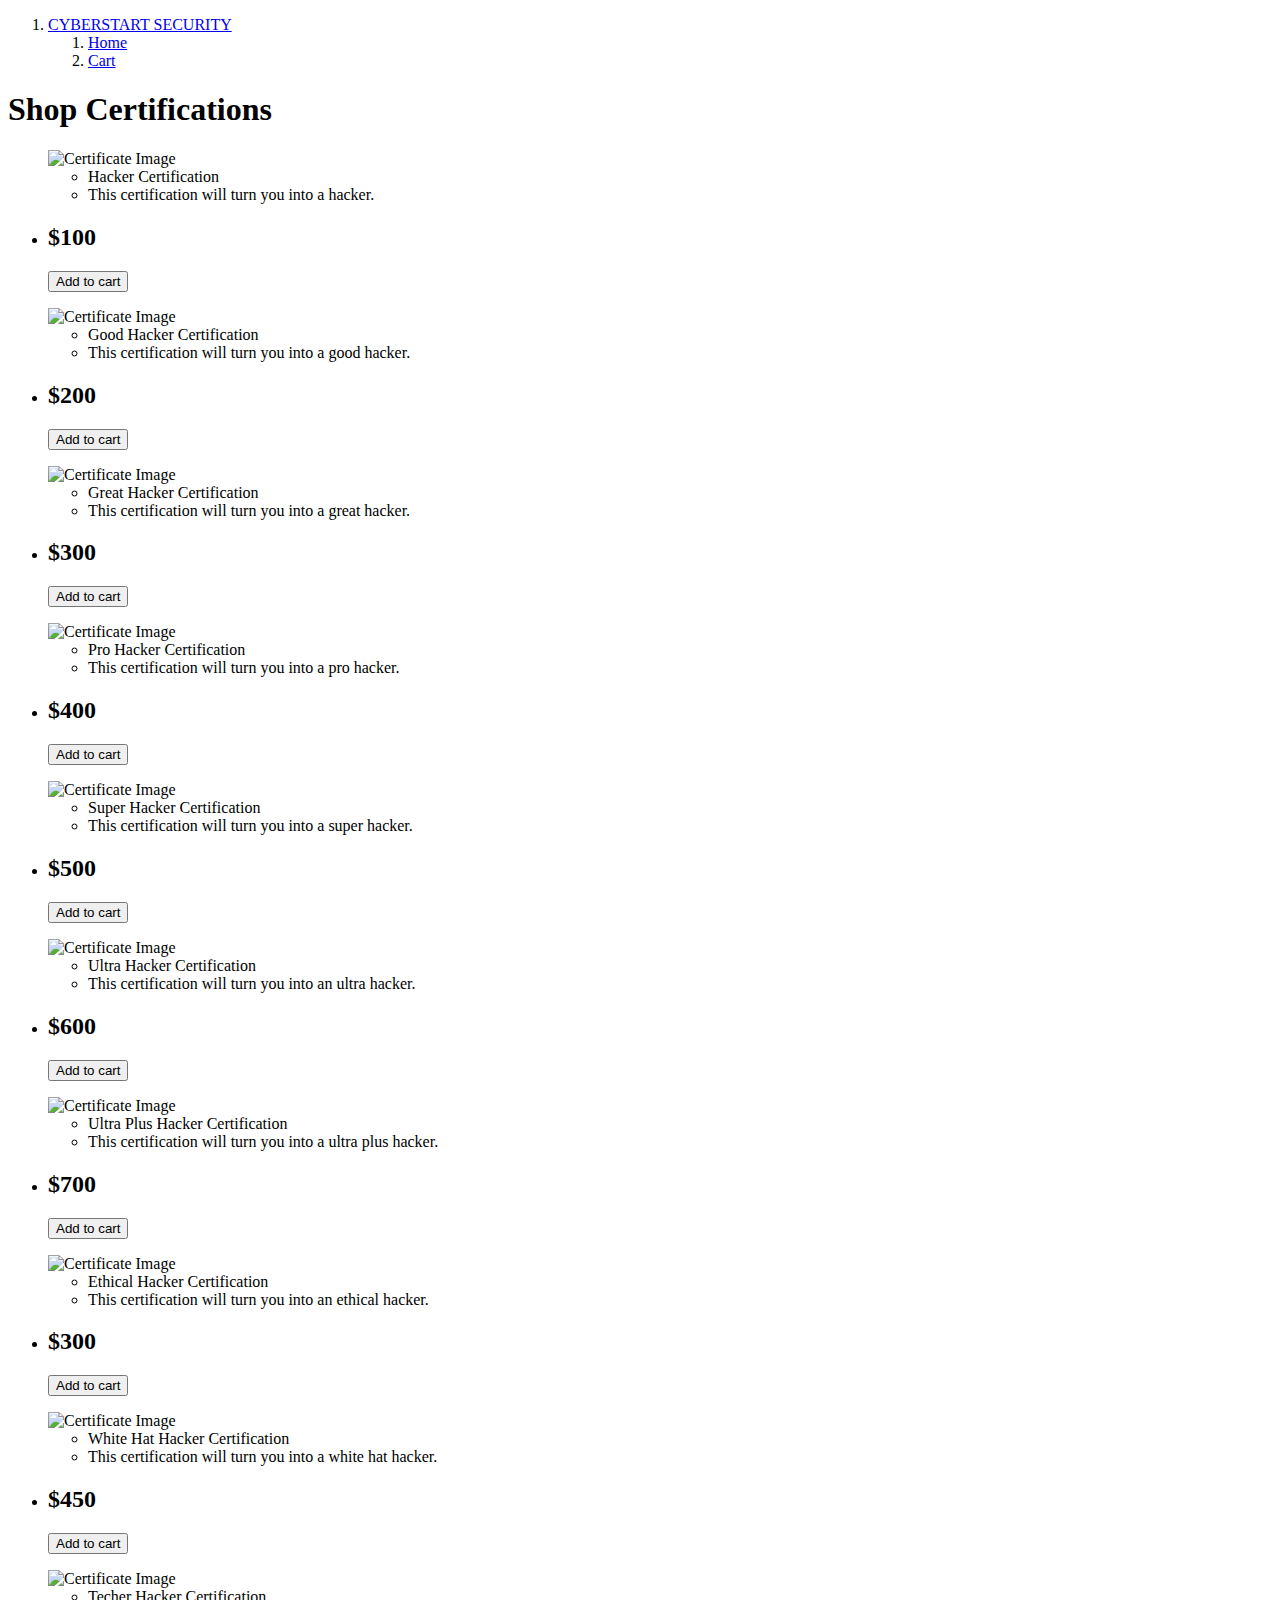
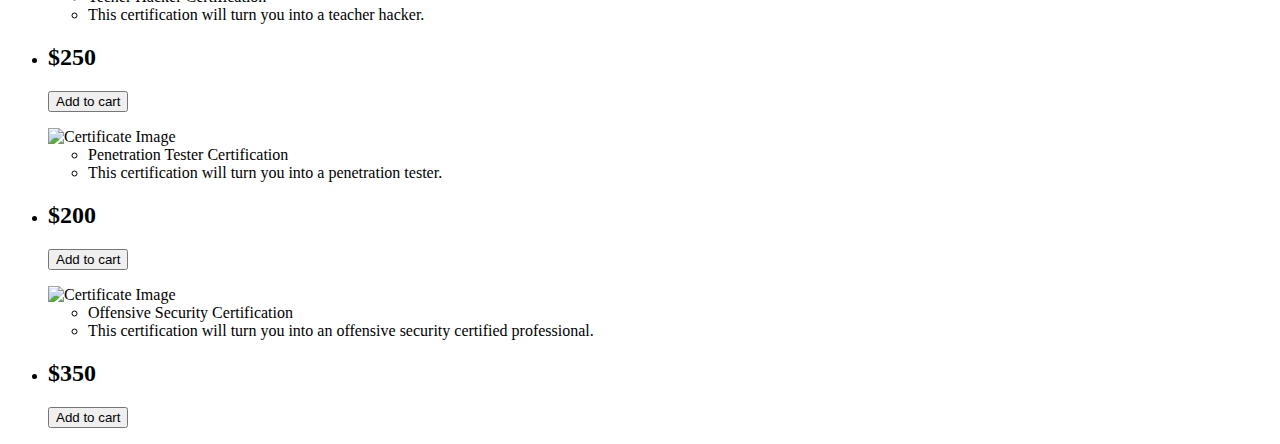
==== index.html @ ccdd354e "Add HTML for product list" ====
<!DOCTYPE html>
<html lang="en">
<head>
  <meta charset="utf-8" />
  <meta name="viewport" content="width=device-width,initial-scale=1.0,shrink-to-fit=no" />
  <link rel="preconnect" href="https://fonts.googleapis.com" />
  <link rel="preconnect" href="https://fonts.gstatic.com" crossorigin />
  <link href="https://fonts.googleapis.com/css2?family=DM+Serif+Display&family=Nunito&display=swap" rel="stylesheet">
  <link rel="stylesheet" href="./assets/css/screen.css" />
  <title>Cybersecurity StartUp</title>
</head>
<body>
  <header>
    <nav>
      <ol>
        <li id="company">
          <a href="./">CYBERSTART SECURITY</a>
        </li>
        <ol id="pages">
          <li>
            <a href="./">Home</a>
          </li>
          <li>
            <a href="./cart/">Cart</a>
          </li>
        </ol>
      </ol>
    </nav>
  </header>
  <main id="homescreen">
    <section>
      <header>
         <h1>Shop Certifications</h1>
      </header>
      <ul class = "products">
         <img class = "product-image" src = "assets/img/trophy.png" alt = "Certificate Image">
         <ul class = "product-detail">
            <li class = "product-title">
               Hacker Certification
            </li>
            <li class = "product-description">
               This certification will turn you into a hacker.
            </li>
         </ul>
         <li class = "product-misc">
            <h2 class ="product-price"> $100 </h2>
            <input type="button" class="add-to-cart" value="Add to cart" />
        </li>
      </ul>
      <ul class = "products">
         <img class = "product-image" src = "assets/img/trophy.png" alt = "Certificate Image">
         <ul class = "product-detail">
            <li class = "product-title">
               Good Hacker Certification
            </li>
            <li class = "product-description">
               This certification will turn you into a good hacker.
            </li>
         </ul>
         <li class = "product-misc">
            <h2 class ="product-price"> $200 </h2>
            <input type="button" class="add-to-cart" value="Add to cart" />
        </li>
      </ul>
      <ul class = "products">
         <img class = "product-image" src = "assets/img/trophy.png" alt = "Certificate Image">
         <ul class = "product-detail">
            <li class = "product-title">
               Great Hacker Certification
            </li>
            <li class = "product-description">
               This certification will turn you into a great hacker.
            </li>
         </ul>
         <li class = "product-misc">
            <h2 class ="product-price"> $300 </h2>
            <input type="button" class="add-to-cart" value="Add to cart" />
        </li>
      </ul>     
      <ul class = "products">
         <img class = "product-image" src = "assets/img/trophy.png" alt = "Certificate Image">
         <ul class = "product-detail">
            <li class = "product-title">
               Pro Hacker Certification
            </li>
            <li class = "product-description">
               This certification will turn you into a pro hacker.
            </li>
         </ul>
         <li class = "product-misc">
            <h2 class ="product-price"> $400 </h2>
            <input type="button" class="add-to-cart" value="Add to cart" />
        </li>
      </ul>     
      <ul class = "products">
         <img class = "product-image" src = "assets/img/trophy.png" alt = "Certificate Image">
         <ul class = "product-detail">
            <li class = "product-title">
               Super Hacker Certification
            </li>
            <li class = "product-description">
               This certification will turn you into a super hacker.
            </li>
         </ul>
         <li class = "product-misc">
            <h2 class ="product-price"> $500 </h2>
            <input type="button" class="add-to-cart" value="Add to cart" />
        </li>
      </ul>    
      <ul class = "products">
         <img class = "product-image" src = "assets/img/trophy.png" alt = "Certificate Image">
         <ul class = "product-detail">
            <li class = "product-title">
               Ultra Hacker Certification
            </li>
            <li class = "product-description">
               This certification will turn you into an ultra hacker.
            </li>
         </ul>
         <li class = "product-misc">
            <h2 class ="product-price"> $600 </h2>
            <input type="button" class="add-to-cart" value="Add to cart" />
        </li>
      </ul>      
      <ul class = "products">
         <img class = "product-image" src = "assets/img/trophy.png" alt = "Certificate Image">
         <ul class = "product-detail">
            <li class = "product-title">
               Ultra Plus Hacker Certification
            </li>
            <li class = "product-description">
               This certification will turn you into a ultra plus hacker.
            </li>
         </ul>
         <li class = "product-misc">
            <h2 class ="product-price"> $700 </h2>
            <input type="button" class="add-to-cart" value="Add to cart" />
        </li>
      </ul>
      <ul class = "products">
         <img class = "product-image" src = "assets/img/trophy.png" alt = "Certificate Image">
         <ul class = "product-detail">
            <li class = "product-title">
               Ethical Hacker Certification
            </li>
            <li class = "product-description">
               This certification will turn you into an ethical hacker.
            </li>
         </ul>
         <li class = "product-misc">
            <h2 class ="product-price"> $300 </h2>
            <input type="button" class="add-to-cart" value="Add to cart" />
        </li>
      </ul>
      <ul class = "products">
         <img class = "product-image" src = "assets/img/trophy.png" alt = "Certificate Image">
         <ul class = "product-detail">
            <li class = "product-title">
               White Hat Hacker Certification
            </li>
            <li class = "product-description">
               This certification will turn you into a white hat hacker.
            </li>
         </ul>
         <li class = "product-misc">
            <h2 class ="product-price"> $450 </h2>
            <input type="button" class="add-to-cart" value="Add to cart" />
        </li>
      </ul>
      <ul class = "products">
         <img class = "product-image" src = "assets/img/trophy.png" alt = "Certificate Image">
         <ul class = "product-detail">
            <li class = "product-title">
               Techer Hacker Certification
            </li>
            <li class = "product-description">
               This certification will turn you into a teacher hacker.
            </li>
         </ul>
         <li class = "product-misc">
            <h2 class ="product-price"> $250 </h2>
            <input type="button" class="add-to-cart" value="Add to cart" />
        </li>
      </ul>
      <ul class = "products">
         <img class = "product-image" src = "assets/img/trophy.png" alt = "Certificate Image">
         <ul class = "product-detail">
            <li class = "product-title">
               Penetration Tester Certification
            </li>
            <li class = "product-description">
               This certification will turn you into a penetration tester.
            </li>
         </ul>
         <li class = "product-misc">
            <h2 class ="product-price"> $200 </h2>
            <input type="button" class="add-to-cart" value="Add to cart" />
        </li>
      </ul>
      <ul class = "products">
         <img class = "product-image" src = "assets/img/trophy.png" alt = "Certificate Image">
         <ul class = "product-detail">
            <li class = "product-title">
               Offensive Security Certification
            </li>
            <li class = "product-description">
               This certification will turn you into an offensive security certified professional.
            </li>
         </ul>
         <li class = "product-misc">
            <h2 class ="product-price"> $350 </h2>
            <input type="button" class="add-to-cart" value="Add to cart" />
        </li>
      </ul>
    </section>
  </main>
</body>
</html>
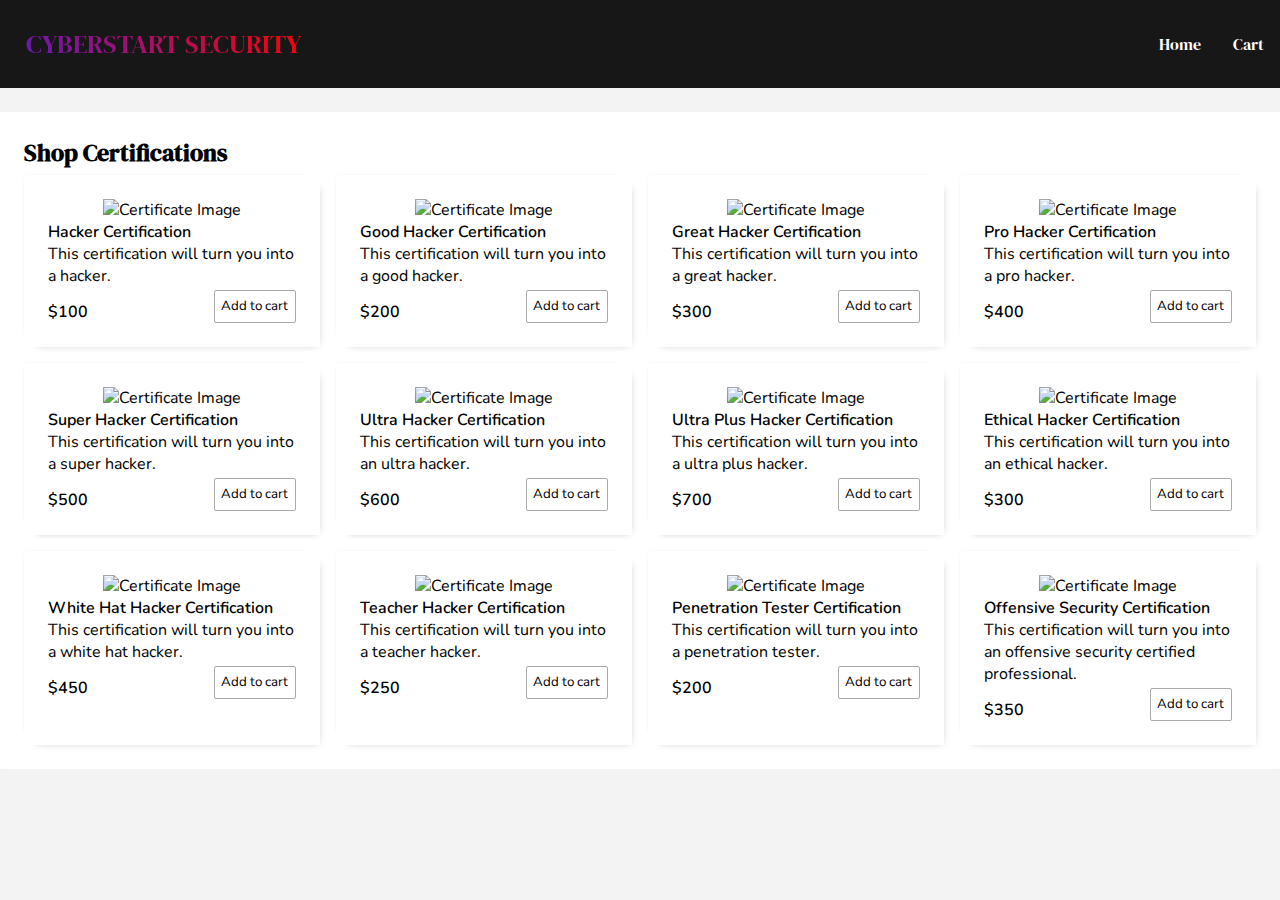
==== commit 4ef796ae: "Fix most HTML lint errors" ====
--- a/index.html
+++ b/index.html
@@ -5,7 +5,7 @@
   <meta name="viewport" content="width=device-width,initial-scale=1.0,shrink-to-fit=no" />
   <link rel="preconnect" href="https://fonts.googleapis.com" />
   <link rel="preconnect" href="https://fonts.gstatic.com" crossorigin />
-  <link href="https://fonts.googleapis.com/css2?family=DM+Serif+Display&family=Nunito&display=swap" rel="stylesheet">
+  <link href="https://fonts.googleapis.com/css2?family=DM+Serif+Display&family=Nunito&display=swap" rel="stylesheet" />
   <link rel="stylesheet" href="./assets/css/screen.css" />
   <title>Cybersecurity StartUp</title>
 </head>
@@ -28,191 +28,170 @@
     </nav>
   </header>
   <main id="homescreen">
-    <section>
+    <section id="certifications">
       <header>
-         <h1>Shop Certifications</h1>
+        <h1>Shop Certifications</h1>
       </header>
-      <ul class = "products">
-         <img class = "product-image" src = "assets/img/trophy.png" alt = "Certificate Image">
-         <ul class = "product-detail">
-            <li class = "product-title">
-               Hacker Certification
+      <ul id="product-list">
+        <li class="products">
+          <img class="product-image" src="assets/img/trophy.png" alt="Certificate Image" />
+          <ul class="product-detail">
+            <li class="product-title">Hacker Certification</li>
+            <li class="product-description">
+              This certification will turn you into a hacker.
             </li>
-            <li class = "product-description">
-               This certification will turn you into a hacker.
+            <li class="product-misc">
+              <h2 class="product-price"> $100 </h2>
+              <input type="button" class="add-to-cart" value="Add to cart" />
             </li>
-         </ul>
-         <li class = "product-misc">
-            <h2 class ="product-price"> $100 </h2>
-            <input type="button" class="add-to-cart" value="Add to cart" />
+          </ul>
         </li>
-      </ul>
-      <ul class = "products">
-         <img class = "product-image" src = "assets/img/trophy.png" alt = "Certificate Image">
-         <ul class = "product-detail">
-            <li class = "product-title">
-               Good Hacker Certification
+        <li class="products">
+          <img class="product-image" src="assets/img/trophy.png" alt="Certificate Image" />
+          <ul class="product-detail">
+            <li class="product-title">Good Hacker Certification</li>
+            <li class="product-description">
+              This certification will turn you into a good hacker.
             </li>
-            <li class = "product-description">
-               This certification will turn you into a good hacker.
+            <li class="product-misc">
+              <h2 class="product-price"> $200 </h2>
+              <input type="button" class="add-to-cart" value="Add to cart" />
             </li>
-         </ul>
-         <li class = "product-misc">
-            <h2 class ="product-price"> $200 </h2>
-            <input type="button" class="add-to-cart" value="Add to cart" />
+          </ul>
         </li>
-      </ul>
-      <ul class = "products">
-         <img class = "product-image" src = "assets/img/trophy.png" alt = "Certificate Image">
-         <ul class = "product-detail">
-            <li class = "product-title">
-               Great Hacker Certification
+        <li class="products">
+          <img class="product-image" src="assets/img/trophy.png" alt="Certificate Image" />
+          <ul class="product-detail">
+            <li class="product-title">Great Hacker Certification</li>
+            <li class="product-description">
+              This certification will turn you into a great hacker.
             </li>
-            <li class = "product-description">
-               This certification will turn you into a great hacker.
+            <li class="product-misc">
+              <h2 class="product-price"> $300 </h2>
+              <input type="button" class="add-to-cart" value="Add to cart" />
             </li>
-         </ul>
-         <li class = "product-misc">
-            <h2 class ="product-price"> $300 </h2>
-            <input type="button" class="add-to-cart" value="Add to cart" />
+          </ul>
         </li>
-      </ul>     
-      <ul class = "products">
-         <img class = "product-image" src = "assets/img/trophy.png" alt = "Certificate Image">
-         <ul class = "product-detail">
-            <li class = "product-title">
-               Pro Hacker Certification
+        <li class="products">
+          <img class="product-image" src="assets/img/trophy.png" alt="Certificate Image" />
+          <ul class="product-detail">
+            <li class="product-title">Pro Hacker Certification</li>
+            <li class="product-description">
+              This certification will turn you into a pro hacker.
             </li>
-            <li class = "product-description">
-               This certification will turn you into a pro hacker.
+            <li class="product-misc">
+              <h2 class="product-price"> $400 </h2>
+              <input type="button" class="add-to-cart" value="Add to cart" />
             </li>
-         </ul>
-         <li class = "product-misc">
-            <h2 class ="product-price"> $400 </h2>
-            <input type="button" class="add-to-cart" value="Add to cart" />
+          </ul>
         </li>
-      </ul>     
-      <ul class = "products">
-         <img class = "product-image" src = "assets/img/trophy.png" alt = "Certificate Image">
-         <ul class = "product-detail">
-            <li class = "product-title">
-               Super Hacker Certification
+        <li class="products">
+          <img class="product-image" src="assets/img/trophy.png" alt="Certificate Image" />
+          <ul class="product-detail">
+            <li class="product-title">Super Hacker Certification</li>
+            <li class="product-description">
+              This certification will turn you into a super hacker.
             </li>
-            <li class = "product-description">
-               This certification will turn you into a super hacker.
+            <li class="product-misc">
+              <h2 class="product-price"> $500 </h2>
+              <input type="button" class="add-to-cart" value="Add to cart" />
             </li>
-         </ul>
-         <li class = "product-misc">
-            <h2 class ="product-price"> $500 </h2>
-            <input type="button" class="add-to-cart" value="Add to cart" />
+          </ul>
         </li>
-      </ul>    
-      <ul class = "products">
-         <img class = "product-image" src = "assets/img/trophy.png" alt = "Certificate Image">
-         <ul class = "product-detail">
-            <li class = "product-title">
-               Ultra Hacker Certification
+        <li class="products">
+          <img class="product-image" src="assets/img/trophy.png" alt="Certificate Image" />
+          <ul class="product-detail">
+            <li class="product-title">Ultra Hacker Certification</li>
+            <li class="product-description">
+              This certification will turn you into an ultra hacker.
             </li>
-            <li class = "product-description">
-               This certification will turn you into an ultra hacker.
+            <li class="product-misc">
+              <h2 class="product-price"> $600 </h2>
+              <input type="button" class="add-to-cart" value="Add to cart" />
             </li>
-         </ul>
-         <li class = "product-misc">
-            <h2 class ="product-price"> $600 </h2>
-            <input type="button" class="add-to-cart" value="Add to cart" />
+          </ul>
         </li>
-      </ul>      
-      <ul class = "products">
-         <img class = "product-image" src = "assets/img/trophy.png" alt = "Certificate Image">
-         <ul class = "product-detail">
-            <li class = "product-title">
-               Ultra Plus Hacker Certification
+        <li class="products">
+          <img class="product-image" src="assets/img/trophy.png" alt="Certificate Image" />
+          <ul class="product-detail">
+            <li class="product-title">Ultra Plus Hacker Certification</li>
+            <li class="product-description">
+              This certification will turn you into a ultra plus hacker.
             </li>
-            <li class = "product-description">
-               This certification will turn you into a ultra plus hacker.
+            <li class="product-misc">
+              <h2 class="product-price"> $700 </h2>
+              <input type="button" class="add-to-cart" value="Add to cart" />
             </li>
-         </ul>
-         <li class = "product-misc">
-            <h2 class ="product-price"> $700 </h2>
-            <input type="button" class="add-to-cart" value="Add to cart" />
+          </ul>
         </li>
-      </ul>
-      <ul class = "products">
-         <img class = "product-image" src = "assets/img/trophy.png" alt = "Certificate Image">
-         <ul class = "product-detail">
-            <li class = "product-title">
-               Ethical Hacker Certification
+        <li class="products">
+          <img class="product-image" src="assets/img/trophy.png" alt="Certificate Image" />
+          <ul class="product-detail">
+            <li class="product-title">Ethical Hacker Certification</li>
+            <li class="product-description">
+              This certification will turn you into an ethical hacker.
             </li>
-            <li class = "product-description">
-               This certification will turn you into an ethical hacker.
+            <li class="product-misc">
+              <h2 class="product-price"> $300 </h2>
+              <input type="button" class="add-to-cart" value="Add to cart" />
             </li>
-         </ul>
-         <li class = "product-misc">
-            <h2 class ="product-price"> $300 </h2>
-            <input type="button" class="add-to-cart" value="Add to cart" />
+          </ul>
         </li>
-      </ul>
-      <ul class = "products">
-         <img class = "product-image" src = "assets/img/trophy.png" alt = "Certificate Image">
-         <ul class = "product-detail">
-            <li class = "product-title">
-               White Hat Hacker Certification
+        <li class="products">
+          <img class="product-image" src="assets/img/trophy.png" alt="Certificate Image" />
+          <ul class="product-detail">
+            <li class="product-title">White Hat Hacker Certification</li>
+            <li class="product-description">
+              This certification will turn you into a white hat hacker.
             </li>
-            <li class = "product-description">
-               This certification will turn you into a white hat hacker.
+            <li class="product-misc">
+              <h2 class="product-price"> $450 </h2>
+              <input type="button" class="add-to-cart" value="Add to cart" />
             </li>
-         </ul>
-         <li class = "product-misc">
-            <h2 class ="product-price"> $450 </h2>
-            <input type="button" class="add-to-cart" value="Add to cart" />
+          </ul>
         </li>
-      </ul>
-      <ul class = "products">
-         <img class = "product-image" src = "assets/img/trophy.png" alt = "Certificate Image">
-         <ul class = "product-detail">
-            <li class = "product-title">
-               Techer Hacker Certification
+        <li class="products">
+          <img class="product-image" src="assets/img/trophy.png" alt="Certificate Image" />
+          <ul class="product-detail">
+            <li class="product-title">Teacher Hacker Certification</li>
+            <li class="product-description">
+              This certification will turn you into a teacher hacker.
             </li>
-            <li class = "product-description">
-               This certification will turn you into a teacher hacker.
+            <li class="product-misc">
+              <h2 class="product-price"> $250 </h2>
+              <input type="button" class="add-to-cart" value="Add to cart" />
             </li>
-         </ul>
-         <li class = "product-misc">
-            <h2 class ="product-price"> $250 </h2>
-            <input type="button" class="add-to-cart" value="Add to cart" />
+          </ul>
         </li>
-      </ul>
-      <ul class = "products">
-         <img class = "product-image" src = "assets/img/trophy.png" alt = "Certificate Image">
-         <ul class = "product-detail">
-            <li class = "product-title">
-               Penetration Tester Certification
+        <li class="products">
+          <img class="product-image" src="assets/img/trophy.png" alt="Certificate Image" />
+          <ul class="product-detail">
+            <li class="product-title">Penetration Tester Certification</li>
+            <li class="product-description">
+              This certification will turn you into a penetration tester.
             </li>
-            <li class = "product-description">
-               This certification will turn you into a penetration tester.
+            <li class="product-misc">
+              <h2 class="product-price"> $200 </h2>
+              <input type="button" class="add-to-cart" value="Add to cart" />
             </li>
-         </ul>
-         <li class = "product-misc">
-            <h2 class ="product-price"> $200 </h2>
-            <input type="button" class="add-to-cart" value="Add to cart" />
+          </ul>
         </li>
-      </ul>
-      <ul class = "products">
-         <img class = "product-image" src = "assets/img/trophy.png" alt = "Certificate Image">
-         <ul class = "product-detail">
-            <li class = "product-title">
-               Offensive Security Certification
+        <li class="products">
+          <img class="product-image" src="assets/img/trophy.png" alt="Certificate Image">
+          <ul class="product-detail">
+            <li class="product-title">Offensive Security Certification</li>
+            <li class="product-description">
+              This certification will turn you into an offensive security certified professional.
             </li>
-            <li class = "product-description">
-               This certification will turn you into an offensive security certified professional.
+            <li class="product-misc">
+              <h2 class="product-price"> $350 </h2>
+              <input type="button" class="add-to-cart" value="Add to cart" />
             </li>
-         </ul>
-         <li class = "product-misc">
-            <h2 class ="product-price"> $350 </h2>
-            <input type="button" class="add-to-cart" value="Add to cart" />
+          </ul>
         </li>
       </ul>
     </section>
   </main>
+  <script type="text/javascript" src="./assets/js/site.js"></script>
 </body>
 </html>
--- a/assets/css/screen.css
+++ b/assets/css/screen.css
@@ -0,0 +1,445 @@
+/* http://meyerweb.com/eric/tools/css/reset/
+   v2.0 | 20110126
+   License: none (public domain)
+*/
+/* stylelint-disable */
+a,abbr,acronym,address,applet,article,aside,audio,b,big,blockquote,body,canvas,caption,center,cite,code,dd,del,details,dfn,div,dl,dt,em,embed,fieldset,figcaption,figure,footer,form,h1,h2,h3,h4,h5,h6,header,hgroup,html,i,iframe,img,ins,kbd,label,legend,li,mark,menu,nav,object,ol,output,p,pre,q,ruby,s,samp,section,small,span,strike,strong,sub,summary,sup,table,tbody,td,tfoot,th,thead,time,tr,tt,u,ul,var,video{margin:0;padding:0;border:0;font:inherit;vertical-align:baseline}article,aside,details,figcaption,figure,footer,header,hgroup,main,menu,nav,section{display:block}html{line-height:1}body{line-height:inherit}ol,ul{list-style:none}blockquote,q{quotes:none}blockquote:after,blockquote:before,q:after,q:before{content:'';content:none}table{border-collapse:collapse;border-spacing:0}
+/* stylelint-enable */
+
+/* Begin site styles below */
+:root {
+  --dark-color: #171717;
+  --light-color: #f3f3f3;
+  --lightest-color: #ffffff;
+  --purple: rgb(100, 26, 185);
+  --red: rgb(255, 0, 0);
+}
+
+header {
+  font: 1em 'DM Serif Display', serif;
+}
+
+section {
+  font: 1em 'Nunito', sans-serif;
+  margin-bottom: 1em;
+}
+
+
+body {
+  background-color: var(--light-color);
+}
+
+nav {
+  font-size: 1rem;
+  background-color: var(--dark-color);
+  display: flex;
+}
+
+nav #company a {
+  color: var(--purple);
+  background: -webkit-linear-gradient(45deg, var(--purple), var(--red));
+  background-clip: unset;
+  -webkit-background-clip: text;
+  -webkit-text-fill-color: transparent;
+}
+
+nav ol {
+  display: flex;
+}
+
+nav > ol {
+  flex-basis: 100%;
+}
+
+nav ol li {
+  text-align: center;
+  padding: 1em;
+}
+
+#company {
+  font-size: 1.625em;
+}
+
+#pages {
+  margin-left: auto;
+}
+
+#pages li {
+  margin: auto 0 auto;
+}
+
+a {
+  color: white;
+  text-decoration: none;
+}
+
+form, main {
+  display: flex;
+  padding-top: 1.5em;
+  flex-wrap: wrap;
+}
+
+form > section, main > section {
+  display: flex;
+  flex-direction: column;
+  align-items: stretch;
+  border-radius: 2px;
+}
+
+#cart-items-container, #shipping-container, #billing-container {
+  margin: 0 auto 0 auto;
+  flex-basis: 100%;
+  padding: 0.9375em;
+}
+
+#shipping-container {
+  order: 1;
+}
+
+#billing-container {
+  order: 2;
+}
+
+#cart-summary-container {
+  order: 3;
+  flex-basis: 100%;
+  padding: 0.9375em;
+  margin: 0 auto 0 auto;
+}
+
+
+main > section, #cart-items, #cart-summary, #shipping, #billing, .products {
+  display: flex;
+  flex-direction: column;
+  background-color: var(--lightest-color);
+  padding: 1.5em;
+}
+
+.cart-item {
+  display: grid;
+  grid-template-columns: min-content auto;
+  margin-top: .5em;
+}
+
+.cart-item .icon, .product-image {
+  grid-row: span 3;
+  max-width: 9.375em;
+}
+
+.cart-item .details {
+  margin-top: 1em;
+}
+
+.cart-item .quantity {
+  width: 4rem;
+}
+
+.details {
+  grid-row: span 2;
+}
+
+.details .title {
+  line-height: 1.5em;
+  font-weight: 600;
+}
+
+.cart-item .misc {
+  display: flex;
+  flex-direction: row;
+  text-align: right;
+  grid-gap: 1rem;
+}
+
+.cart-item .misc .price {
+  margin-right: auto;
+  font-weight: 600;
+}
+
+.cart-item .misc input[type="button"] {
+  border: none;
+  background: none;
+}
+
+.remove {
+  border-radius: 0;
+}
+
+.remove, .edit {
+  color: red
+}
+
+a:hover, .remove:hover, .edit:hover {
+  text-decoration: underline;
+}
+
+#directions {
+  display: flex;
+}
+
+#directions input[type="submit"], #directions a {
+  flex-basis: 50%;
+  font-weight: 500;
+  color: var(--red);
+  background-color: white;
+  border-radius: 3px;
+  border: 1px solid var(--red);
+  padding: 1em 2em;
+  margin: 2px;
+  text-align: center;
+}
+
+#directions #keep-shop {
+  color: var(--red);
+  background-color: white;
+  flex-basis: 35%;
+}
+
+#directions #check-out {
+  color: white;
+  background-color: var(--red);
+}
+
+#cart-summary header {
+  margin-top: 1em;
+}
+
+#cost-listing {
+  display: flex;
+  flex-direction: column;
+  padding: 1em 0 1em 0;
+  margin-top: .25em;
+  border-top: .1em solid var(--dark-color);
+  border-bottom: .1em solid var(--dark-color);
+}
+
+#cost-listing li, #total li {
+  display: flex;
+  width: 100%;
+}
+
+#cost-listing li p, #total li p {
+  flex-basis: 50%;
+  margin: .2em 0 .2em 0;
+}
+
+#total {
+  margin-top: 1.5em;
+}
+
+.category {
+  font-weight: 600;
+  text-align: left;
+}
+
+.value {
+  text-align: right;
+}
+
+section > header, #cart-items > header {
+  font-weight: 600;
+  margin-bottom: .25em;
+}
+
+.form-body {
+  display: flex;
+  flex-direction: column;
+  margin-left: .75em;
+}
+
+.form-body li {
+  display: flex;
+  flex-direction: column;
+  margin-top: .5em;
+}
+
+.form-body li label {
+  flex-basis: 20%;
+}
+
+.form-body li input {
+  flex-basis: 80%;
+}
+
+.form-body  {
+  display: flex;
+}
+
+.location {
+  display: flex;
+  flex-basis: 100%;
+  flex-direction: column;
+  margin-top: .5em;
+}
+
+.location li {
+  flex-direction: column;
+  margin-top: .3em;
+  margin-right: .2em;
+}
+
+.location li:nth-child(n) {
+  flex-basis: 33%;
+}
+
+.location li:last-child {
+  margin-right: 0;
+}
+
+#show-address-b {
+  margin-top: 1em;
+}
+
+#show-address-b:not(:checked) ~ #address-b-form  {
+  visibility: collapse;
+  display: none
+}
+
+input {
+  border: 1px solid #7e7e7e;
+  border-radius: 3px;
+  margin-top: .2em;
+}
+
+input {
+  padding: .5em;
+}
+
+#phone-s {
+  width: 10em
+}
+
+#cvv {
+  width: 5em
+}
+
+#homescreen {
+  flex-direction: column;
+}
+
+#homescreen a {
+  color: red;
+}
+
+#homescreen a:hover {
+  text-decoration: underline;
+}
+
+#order-confirmation {
+  text-align: center;
+}
+
+#order-confirmation section {
+ flex-basis: 100%;
+}
+
+header {
+  font-size: 1.5em;
+  text-decoration: none;
+}
+
+#order-confirmation p {
+  font-size: 1.5em;
+  text-decoration: none;
+}
+
+#certifications {
+  //background-color: transparent;
+}
+
+.products {
+    box-shadow: 0.3em 0.3em 0.5em -0.5em #aaa,
+    -0.3em -0.3em 0.3em -0.5em #aaa;
+
+}
+.product-image {
+  align-self: center;
+}
+
+.product-title, .product-price {
+  font-weight: 600;
+}
+.product-detail {
+  height: 100%;
+}
+.product-misc {
+  display: flex;
+  justify-content: space-between;
+  align-items: flex-end;
+}
+
+.add-to-cart {
+  background: none;
+  border: 1px solid #aaa;
+  border-radius: 2px;
+  cursor: pointer;
+  font-family: inherit;
+}
+.add-to-cart:hover {
+  background-color: var(--purple);
+  color: var(--light-color);
+  border-color: transparent;
+}
+
+@media screen and (min-width: 28.125em) { /* 450 px, 16 pt */
+  #product-list {
+    display: grid;
+    grid-template-columns: 1fr 1fr;
+    grid-gap: 1em;
+  }
+
+}
+
+@media screen and (min-width: 45.3125em) { /* 725 px, 16 pt */
+  .location {
+    flex-direction: row;
+  }
+
+  #cart-items-container, #shipping-container, #billing-container, #cart-summary-container {
+    flex-basis: 90%;
+  }
+
+  #cart-summary-container {
+    margin: 0 auto 0 auto;
+  }
+}
+
+@media screen and (min-width: 51.5625em) { /* 825 px, 16 pt */
+  #product-list {
+    grid-template-columns: repeat(3,1fr);
+  }
+}
+
+
+@media screen and (min-width: 75em) { /* 1200 px, 16 pt */
+  #billing-container {
+    order: 3
+  }
+
+  #cart-items, #cart-summary, #shipping, #billing {
+    display: flex;
+    flex-direction: column;
+    background-color: var(--lightest-color);
+    padding: 1.5em;
+  }
+
+  #cart-items-container, #shipping-container, #billing-container {
+    margin: 0;
+    flex-basis: 60%;
+  }
+
+  .location li {
+    flex-direction: column;
+    margin-top: .0;
+    margin-right: .2em;
+  }
+
+  #cart-summary-container {
+    order: 2;
+    flex-basis: 35%;
+    padding: 0.9375em;
+  }
+
+  #product-list {
+    grid-template-columns: repeat(4,1fr);
+  }
+}
